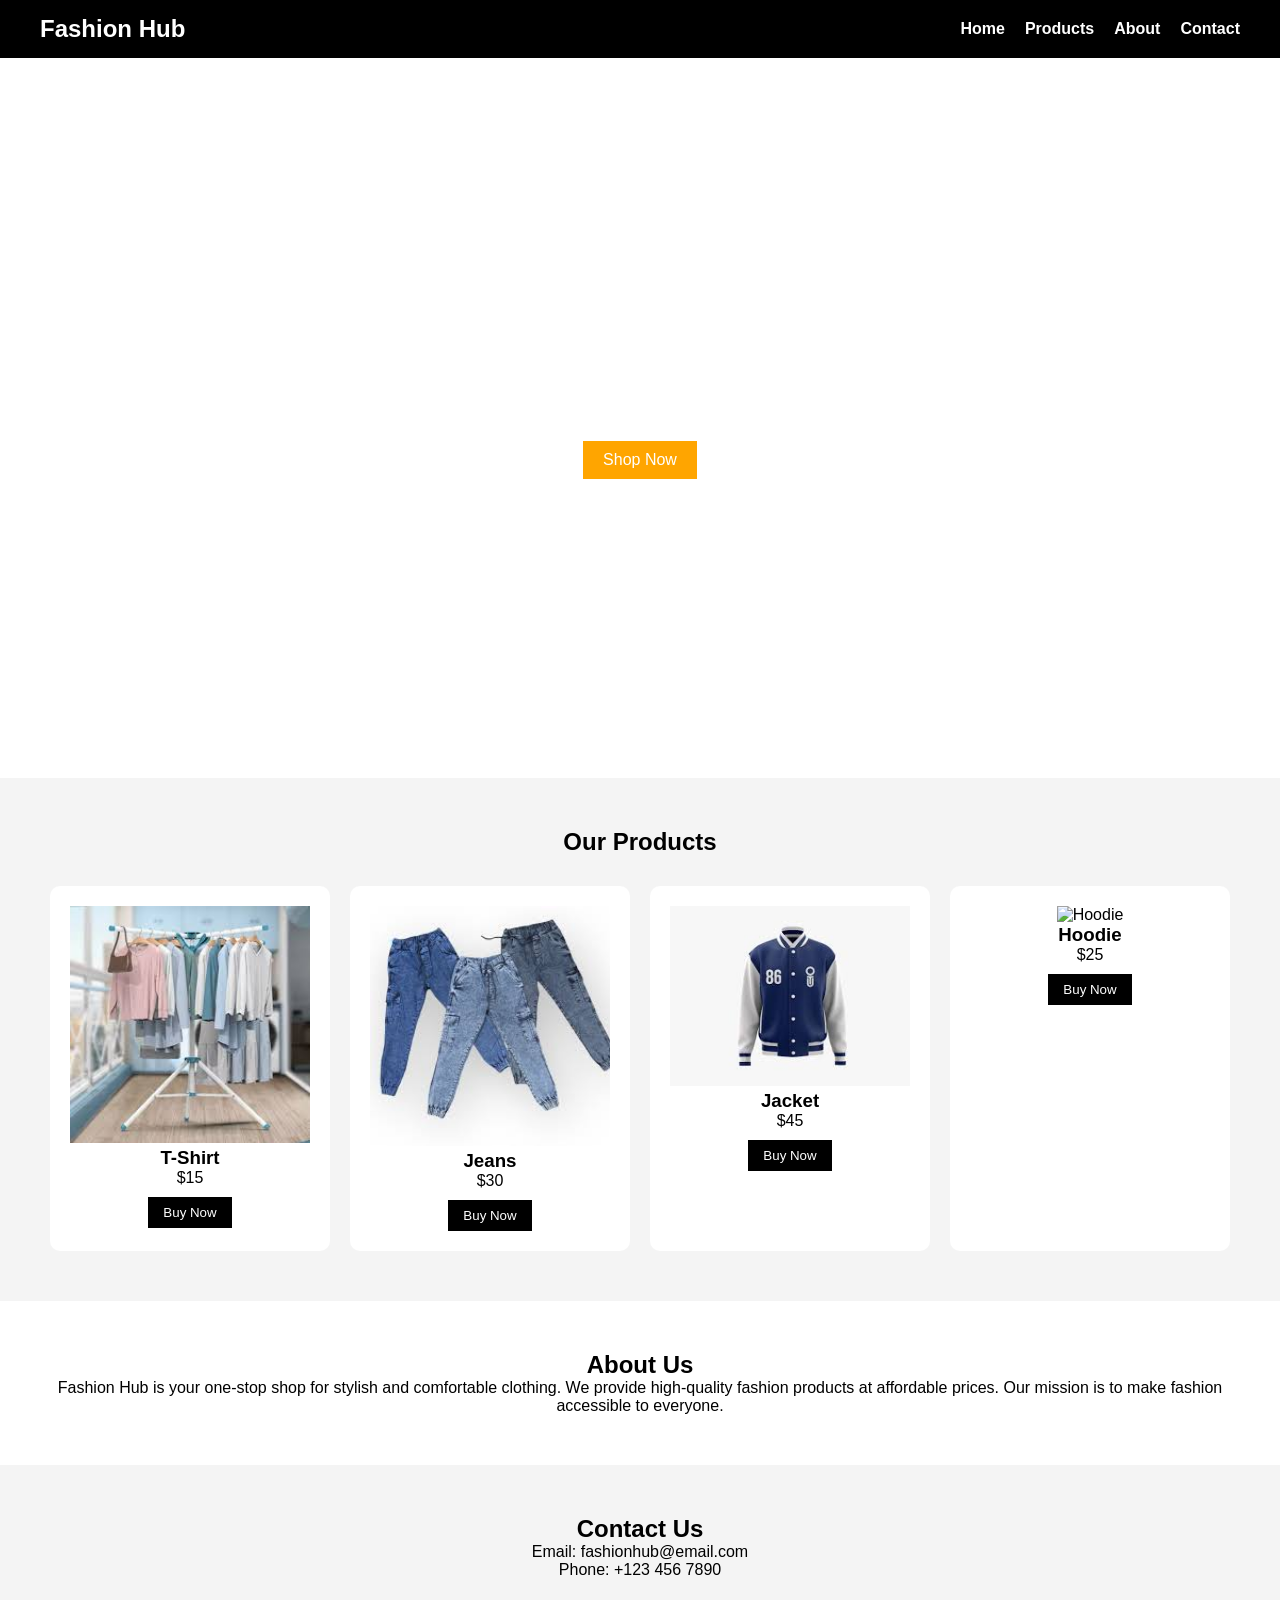
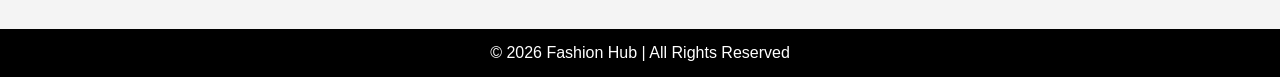
==== index.html @ 66eac3bd "first commit" ====
<!DOCTYPE html>
<html lang="en">
<head>
    <meta charset="UTF-8">
    <meta name="viewport" content="width=device-width, initial-scale=1.0">
    <title>Document</title>
</head>
<body>
    <!DOCTYPE html>
<html lang="en">
<head>
<meta charset="UTF-8">
<meta name="viewport" content="width=device-width, initial-scale=1.0">
<title>Fashion Hub</title>
<link rel="stylesheet" href="style.css">

</head>

<body>

<!-- Navbar -->
<header>
    <nav class="navbar">
        <h1 class="logo">Fashion Hub</h1>

        <ul class="nav-links">
            <li><a href="#">Home</a></li>
            <li><a href="#products">Products</a></li>
            <li><a href="#about">About</a></li>
            <li><a href="#contact">Contact</a></li>
        </ul>
    </nav>
</header>

<!-- Hero Section -->
<section class="hero">
    <div class="hero-text">
        <h2>New Fashion Collection</h2>
        <p>Discover the latest trends in clothing</p>
        <button>Shop Now</button>
    </div>
</section>

<!-- Products Section -->
<section class="products" id="products">

    <h2 class="section-title">Our Products</h2>

    <div class="product-container">

        <div class="product-card">
            <img src="[data-uri]" alt="T-Shirt">
            <h3>T-Shirt</h3>
            <p>$15</p>
            <button>Buy Now</button>
        </div>

        <div class="product-card">
            <img src="[data-uri]" alt="Jeans">
            <h3>Jeans</h3>
            <p>$30</p>
            <button>Buy Now</button>
        </div>

        <div class="product-card">
            <img src="[data-uri]" alt="Jacket">
            <h3>Jacket</h3>
            <p>$45</p>
            <button>Buy Now</button>
        </div>

        <div class="product-card">
            <img src="https://encrypted-tbn0.gstatic.com/images?q=tbn:ANd9GcSolqRUH43YN9PXKzF8kcSgMCdMxhuU5A1IcA&s" alt="Hoodie">
            <h3>Hoodie</h3>
            <p>$25</p>
            <button>Buy Now</button>
        </div>

    </div>

</section>

<!-- About Section -->
<section class="about" id="about">

    <h2>About Us</h2>

    <p>
        Fashion Hub is your one-stop shop for stylish and comfortable clothing.
        We provide high-quality fashion products at affordable prices.
        Our mission is to make fashion accessible to everyone.
    </p>

</section>

<!-- Contact Section -->
<section class="contact" id="contact">

    <h2>Contact Us</h2>

    <p>Email: fashionhub@email.com</p>
    <p>Phone: +123 456 7890</p>

</section>

<!-- Footer -->
<footer>

    <p>© 2026 Fashion Hub | All Rights Reserved</p>

</footer>


</body>
</html>
---- style.css ----
/* Reset */
* {
    margin: 0;
    padding: 0;
    box-sizing: border-box;
}

/* Body */
body {
    font-family: Arial, sans-serif;
}

/* Navbar */
.navbar {
    display: flex;
    justify-content: space-between;
    align-items: center;
    background: black;
    color: white;
    padding: 15px 40px;
}

.logo {
    font-size: 24px;
}

.nav-links {
    list-style: none;
    display: flex;
}

.nav-links li {
    margin-left: 20px;
}

.nav-links a {
    color: white;
    text-decoration: none;
    font-weight: bold;
}

.nav-links a:hover {
    color: orange;
}

/* Hero Section */
.hero {
    height: 80vh;
    background: url("https://via.placeholder.com/1200x600") no-repeat center/cover;
    display: flex;
    justify-content: center;
    align-items: center;
    color: white;
    text-align: center;
}

.hero-text h2 {
    font-size: 40px;
}

.hero-text p {
    margin: 10px 0;
}

.hero-text button {
    padding: 10px 20px;
    border: none;
    background: orange;
    color: white;
    cursor: pointer;
    font-size: 16px;
}

.hero-text button:hover {
    background: darkorange;
}

/* Products Section */
.products {
    padding: 50px;
    background: #f4f4f4;
}

.section-title {
    text-align: center;
    margin-bottom: 30px;
}

.product-container {
    display: grid;
    grid-template-columns: repeat(auto-fit, minmax(200px, 1fr));
    gap: 20px;
}

.product-card {
    background: white;
    padding: 20px;
    text-align: center;
    border-radius: 10px;
    transition: 0.3s;
}

.product-card img {
    width: 100%;
}

.product-card:hover {
    transform: scale(1.05);
}

.product-card button {
    margin-top: 10px;
    padding: 8px 15px;
    border: none;
    background: black;
    color: white;
    cursor: pointer;
}

.product-card button:hover {
    background: orange;
}

/* About Section */
.about {
    padding: 50px;
    text-align: center;
}

/* Contact Section */
.contact {
    padding: 50px;
    text-align: center;
    background: #f4f4f4;
}

/* Footer */
footer {
    background: black;
    color: white;
    text-align: center;
    padding: 15px;
}

/* Responsive */
@media(max-width:768px) {

.nav-links {
    flex-direction: column;
}

.nav-links li {
    margin: 10px 0;
}

.hero-text h2 {
    font-size: 28px;
}

}
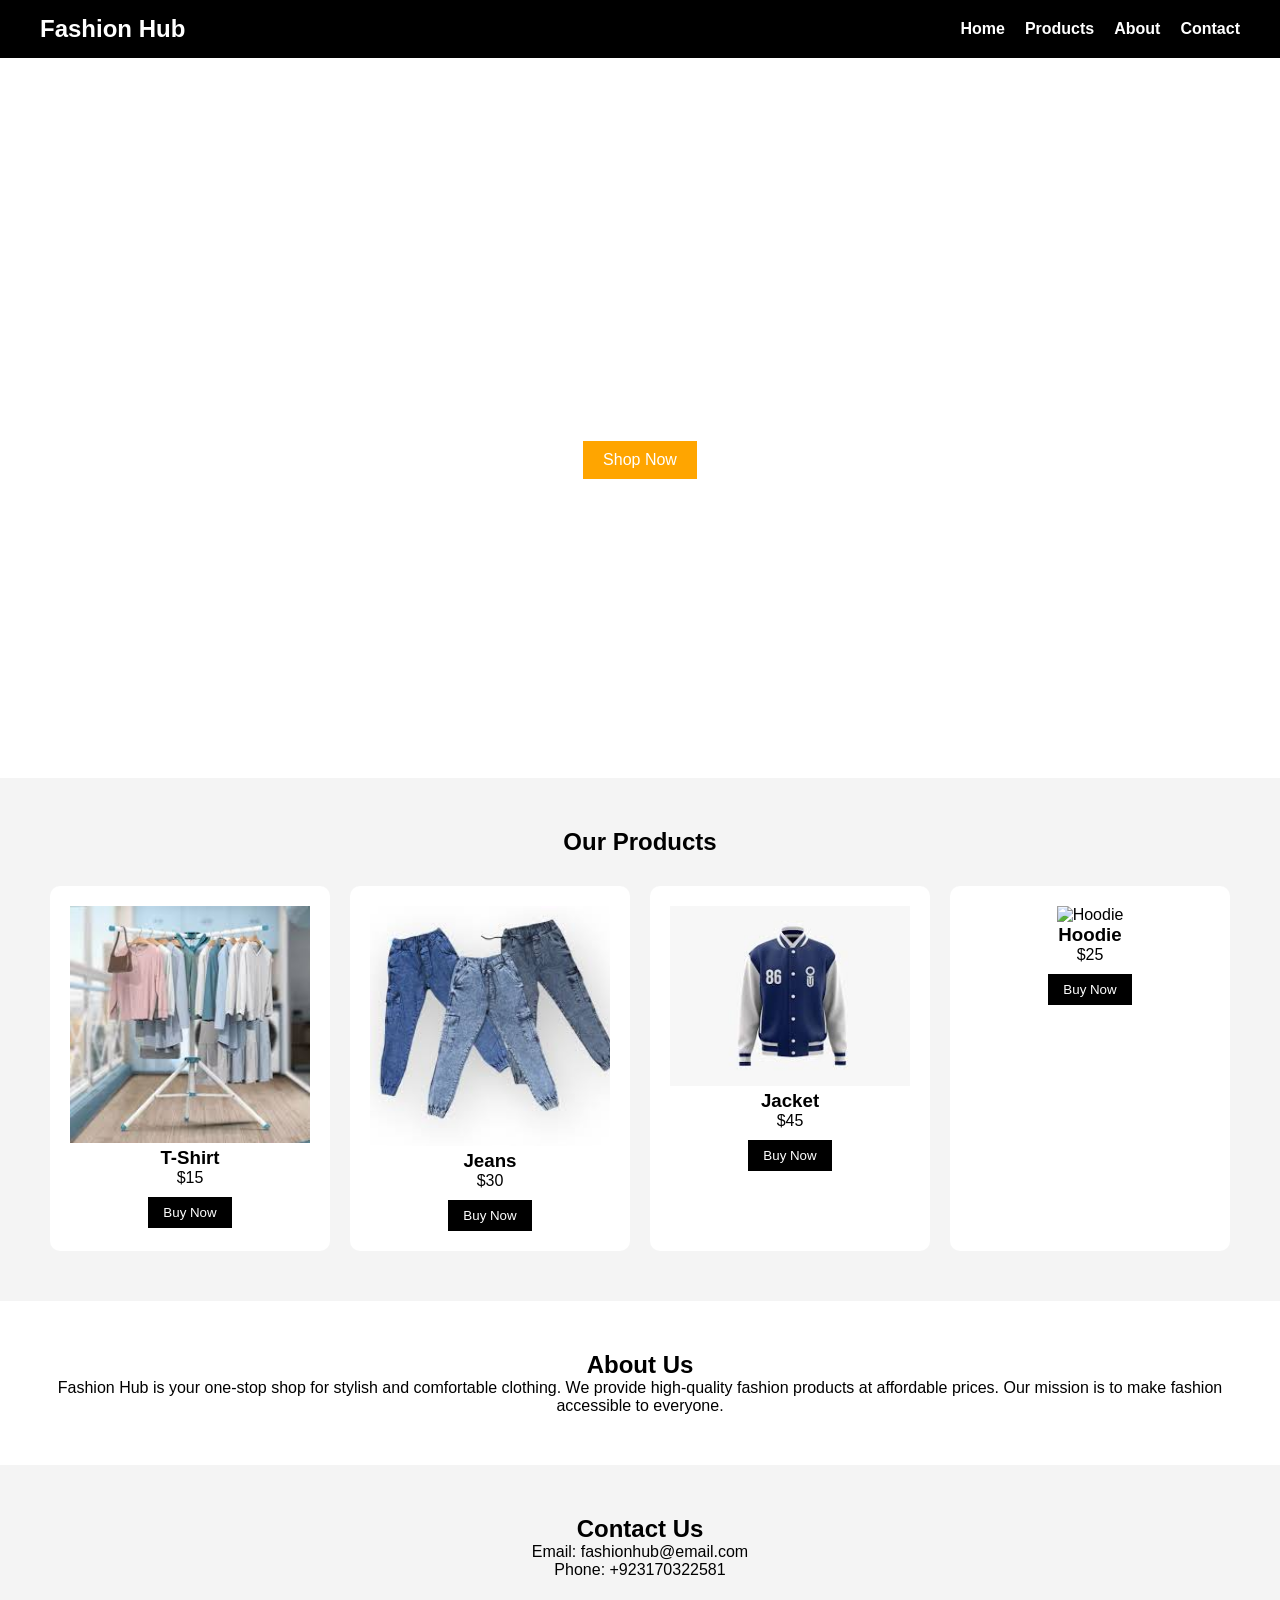
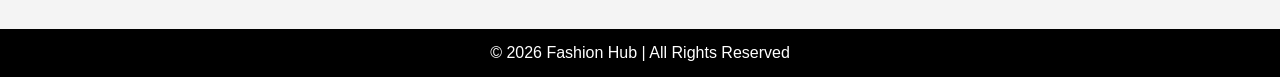
==== commit c08fb5de: "add number" ====
--- a/index.html
+++ b/index.html
@@ -99,7 +99,7 @@
     <h2>Contact Us</h2>
 
     <p>Email: fashionhub@email.com</p>
-    <p>Phone: +123 456 7890</p>
+    <p>Phone: +923170322581</p>
 
 </section>
 
